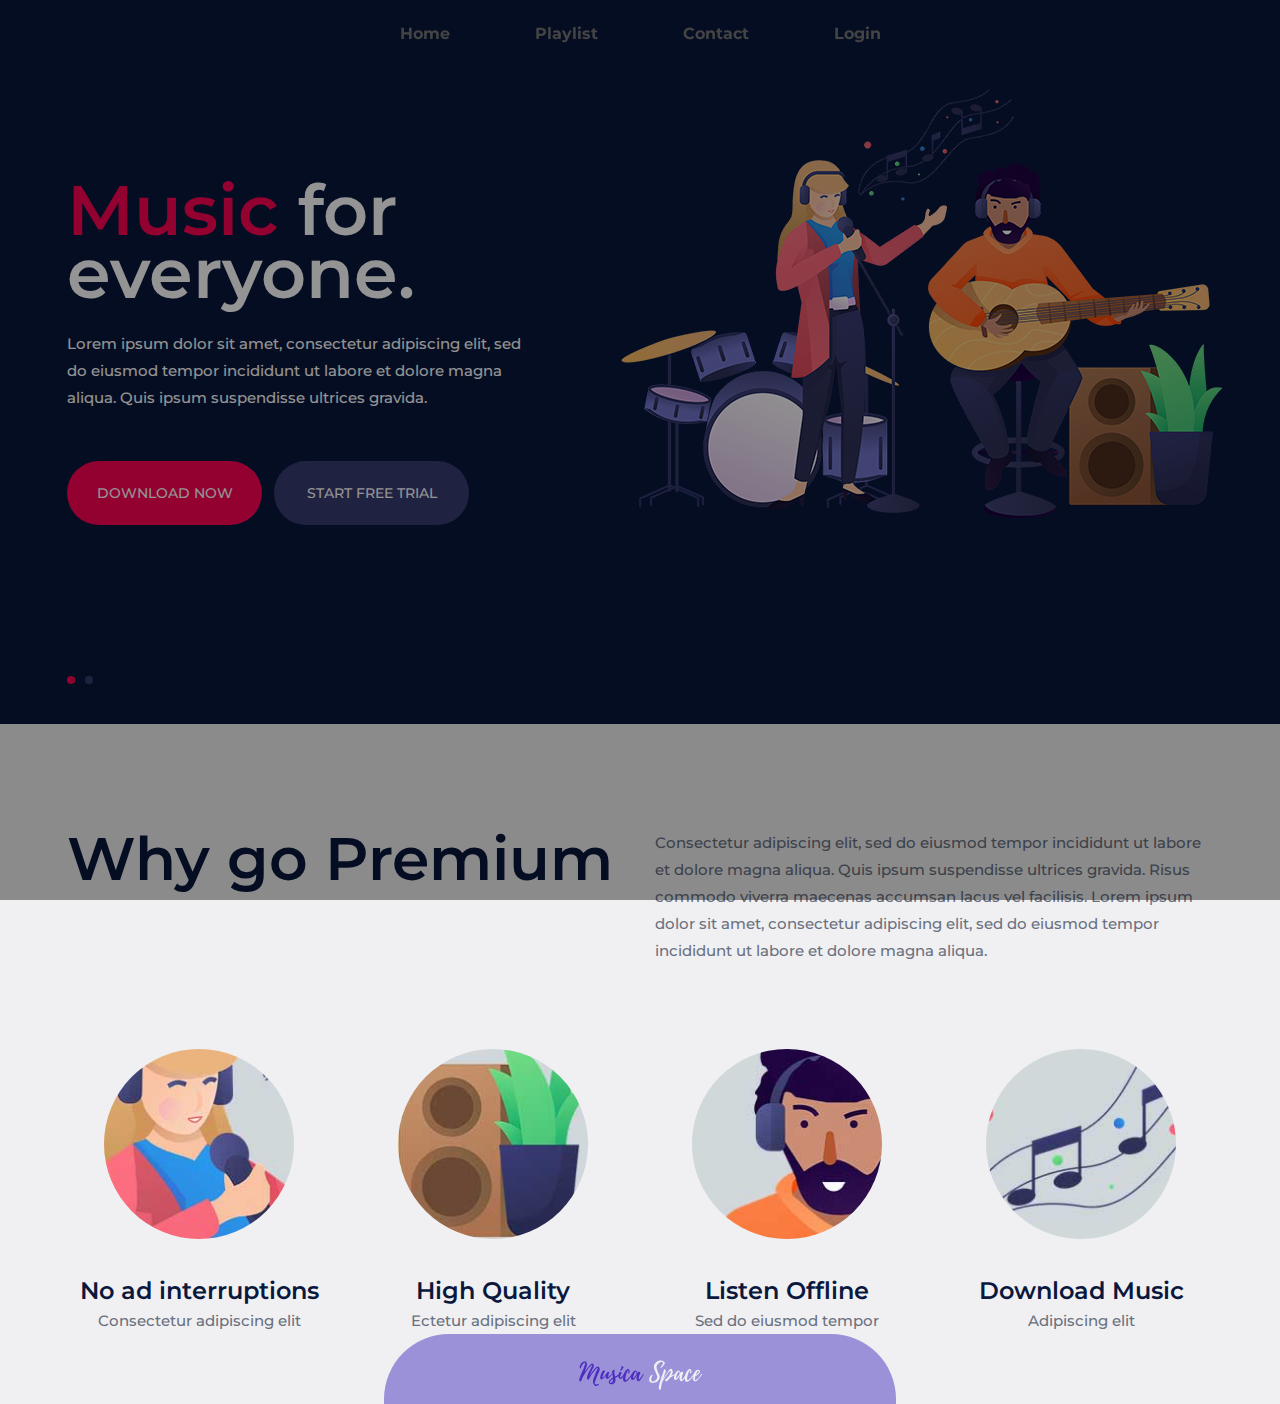
==== musica_space/index.html @ d7ef8461 "Update_Stock" ====
<!DOCTYPE html>
<html lang="zxx">
<head>
	<title>Musica Space</title>
	<meta charset="UTF-8">
	<meta name="description" content="SolMusic HTML Template">
	<meta name="keywords" content="music, html">
	<meta name="viewport" content="width=device-width, initial-scale=1.0">
	
	<!-- Favicon -->
	<link href="./img/logo/MS_64.png" rel="shortcut icon"/>

	<!-- Google font -->
	<link href="https://fonts.googleapis.com/css?family=Montserrat:300,300i,400,400i,500,500i,600,600i,700,700i&display=swap" rel="stylesheet">
 
	<!-- Stylesheets -->
	<link rel="stylesheet" href="css/bootstrap.min.css"/>
	<link rel="stylesheet" href="css/font-awesome.min.css"/>
	<link rel="stylesheet" href="css/owl.carousel.min.css"/>
	<link rel="stylesheet" href="css/slicknav.min.css"/>
	<link rel="stylesheet" href="css/header.css"/>
	<link rel="stylesheet" href="css/footer.css"/>

	<!-- Main Stylesheets -->
	<link rel="stylesheet" href="css/style.css"/>


	<!--[if lt IE 9]>
		<script src="https://oss.maxcdn.com/html5shiv/3.7.2/html5shiv.min.js"></script>
		<script src="https://oss.maxcdn.com/respond/1.4.2/respond.min.js"></script>
	<![endif]-->

</head>
<body>
	<!-- Page Preloder -->
	<div id="preloder">
		<div class="loader"></div>
	</div>

	<!-- Header section -->
	<div class="wrapper fixed-top">
		<header>
		   <nav>
			  <div class="menu-icon">
				 <i class="fa fa-bars fa-2x"></i>
			  </div>
			  <div class="menu">
				 <ul>
					<li class="first-li"><a href="./index.html">Home</a></li>
					<li><a href="./playlist.html">Playlist</a></li>
					<li><a href="./contact.html">Contact</a></li>
					<li class="last-li"><a href="./login.html">Login</a></li>
				 </ul>
			  </div>
		   </nav>
		</header>
	 </div>
	<!-- Header section end -->

	<!-- Hero section -->
	<section class="hero-section">
		<div class="hero-slider owl-carousel">
			<div class="hs-item">
				<div class="container">
					<div class="row">
						<div class="col-lg-6">
							<div class="hs-text">
								<h2><span>Music</span> for everyone.</h2>
								<p>Lorem ipsum dolor sit amet, consectetur adipiscing elit, sed do eiusmod tempor incididunt ut labore et dolore magna aliqua. Quis ipsum suspendisse ultrices gravida. </p>
								<a href="#" class="site-btn">Download Now</a>
								<a href="#" class="site-btn sb-c2">Start free trial</a>
							</div>
						</div>
						<div class="col-lg-6">
							<div class="hr-img">
								<img src="img/hero-bg.png" alt="">
							</div>
						</div>
					</div>
				</div>
			</div>
			<div class="hs-item">
				<div class="container">
					<div class="row">
						<div class="col-lg-6">
							<div class="hs-text">
								<h2><span>Listen </span> to new music.</h2>
								<p>Lorem ipsum dolor sit amet, consectetur adipiscing elit, sed do eiusmod tempor incididunt ut labore et dolore magna aliqua. Quis ipsum suspendisse ultrices gravida. </p>
								<a href="#" class="site-btn">Download Now</a>
								<a href="#" class="site-btn sb-c2">Start free trial</a>
							</div>
						</div>
						<div class="col-lg-6">
							<div class="hr-img">
								<img src="img/hero-bg.png" alt="">
							</div>
						</div>
					</div>
				</div>
			</div>
		</div>
	</section>
	<!-- Hero section end -->

	

	<!-- Premium section end -->
	<section class="premium-section spad">
		<div class="container">
			<div class="row">
				<div class="col-lg-6">
					<div class="section-title">
						<h2>Why go Premium</h2>
					</div>
				</div>
				<div class="col-lg-6">
					<p>Consectetur adipiscing elit, sed do eiusmod tempor incididunt ut labore et dolore magna aliqua. Quis ipsum suspendisse ultrices gravida. Risus commodo viverra maecenas accumsan lacus vel facilisis. Lorem ipsum dolor sit amet, consectetur adipiscing elit, sed do eiusmod tempor incididunt ut labore et dolore magna aliqua.</p>
				</div>
			</div>
			<div class="row">
				<div class="col-lg-3 col-sm-6">
					<div class="premium-item">
						<img src="img/premium/1.jpg" alt="">
						<h4>No ad interruptions </h4>
						<p>Consectetur adipiscing elit</p>
					</div>
				</div>
				<div class="col-lg-3 col-sm-6">
					<div class="premium-item">
						<img src="img/premium/2.jpg" alt="">
						<h4>High Quality</h4>
						<p>Ectetur adipiscing elit</p>
					</div>
				</div>
				<div class="col-lg-3 col-sm-6">
					<div class="premium-item">
						<img src="img/premium/3.jpg" alt="">
						<h4>Listen Offline</h4>
						<p>Sed do eiusmod tempor </p>
					</div>
				</div>
				<div class="col-lg-3 col-sm-6">
					<div class="premium-item">
						<img src="img/premium/4.jpg" alt="">
						<h4>Download Music</h4>
						<p>Adipiscing elit</p>
					</div>
				</div>
			</div>
		</div>
	</section>
	<!-- Premium section end -->

	<!-- Footer section -->
	<footer class="footer-section sticky-bottom">
		<div  class="container content-center scale-1-2">
					<img src="./img/logo/MS.png" alt="" id="">
		</div>
	</footer>
	<!-- Footer section end -->
	
	<!--====== Javascripts & Jquery ======-->
	<script src="js/jquery-3.2.1.min.js"></script>
	<script src="js/bootstrap.min.js"></script>
	<script src="js/jquery.slicknav.min.js"></script>
	<script src="js/owl.carousel.min.js"></script>
	<script src="js/mixitup.min.js"></script>
	<script src="js/main.js"></script>
	<script src="js/header.js"></script>

	</body>
</html>
---- musica_space/css/header.css ----
html, body {
    margin: 0;
    padding: 0;
    width: 100%;
}

body {
    font-family: "Helvetica Neue",sans-serif;
    font-weight: lighter;
    background-color: #F0F0F2;
}

header {
    background-size: cover;
}

.content {
    width: 94%;
    margin: 4em auto;
    font-size: 20px;
    line-height: 30px;
    text-align: justify;
}

.logo {
    line-height: 60px;
    position: fixed;
    float: left;
    margin: 16px 46px;
    color: #fff;
    font-weight: bold;
    font-size: 20px;
    letter-spacing: 2px;
}

.menu{
    text-align: center;
}

.wrapper{
    border-radius: 0px 0px 20px 20px;
}

nav {
    width: 100%;
    line-height: 60px;
}

nav ul {
    line-height: 35px;
    list-style: none;
    overflow: hidden;
    color: #fff;
    font-weight: bold;
    padding: 0;
    text-align: center;
    margin: 0 auto 0 auto;
    transition: 1s;
    border-radius: 0px 0px 80px 80px;
    max-width: fit-content;
}

nav.black ul {
    background: #9B91D9;
}

nav.black ul li a {
    text-decoration: none;
    color: #F0F0F2;
    font-size: 16px;
    transition: 0.5s;
}

nav ul li {
    display: inline-block;
    padding: 16px 40px;
    transition: 0.5s;
}

nav ul li:hover {
    transform: scale(1.25);
    transition: 0.5s;
}

nav ul li a:hover {
    transform: scale(1.25);
    transition: 0.5s;
    color: #4C2CBF;
}

nav ul li a {
    text-decoration: none;
    color: #757575;
    font-size: 16px;
    transition: 0.5s;
}

.menu-icon {
    line-height: 60px;
    width: 100%;
    background: #000;
    text-align: right;
    box-sizing: border-box;
    padding: 15px 24px;
    cursor: pointer;
    color: #fff;
    display: none;
}

@media(max-width: 786px) {

    nav ul li a {
        text-decoration: none;
        color: #F0F0F2;
        font-size: 18px !important;
    }

    .logo {
          position: fixed;
          top: 0;
          margin-top: 16px;
    }

    nav ul {
          max-height: 0px;
          max-width: 100%;
          background: #9B91D9;
    }

    nav.black ul {
          background: #9B91D9;
    }

    .showing {
          max-height: 34em;
          max-width: 100%;
    }

    nav ul li {
          box-sizing: border-box;
          width: 100%;
          padding: 24px;
          text-align: center;
    }

    .menu-icon {
          display: block;
          background-color: #9B91D9;
    }

}
---- musica_space/css/footer.css ----
.footer-section {
	background: #9B91D9;
	padding: 20px 0 10px;
	bottom: 0px;
	border-radius: 65px 65px 0px 0px;
	max-width: 40%;
	margin: auto;
}

.footer-widget {
	padding-top: 2px;
}

.footer-widget h2 {
	font-size: 16px;
	color: #fff;
	text-transform: uppercase;
	margin-bottom: 30px;
}

.footer-widget ul {
	list-style: none;
}

.footer-widget ul li a {
	display: inline-block;
	color: #6a7080;
	font-size: 14px;
	margin-bottom: 10px;
}

.content-center{
	text-align: center;
}

.scale-1-2{
	transition: 0.5s;
}

.scale-1-2:hover{
	transform: scale(1.1);
	transition: 0.5s;
}
---- musica_space/css/style.css ----
/*=================================
-----------------------------------
  SolMusic HTML Template
  Version: 1.0
 ---------------------------------
 =================================*/



/*----------------------------------------*/
/* Template default CSS
/*----------------------------------------*/

html,
body {
	height: 100%;
	font-family: "Montserrat", sans-serif;
	-webkit-font-smoothing: antialiased;
	font-smoothing: antialiased;
}

h1,
h2,
h3,
h4,
h5,
h6 {
	margin: 0;
	color: #0a183d;
	font-weight: 600;
	line-height: 1;
}

h1 {
	font-size: 70px;
}

h2 {
	font-size: 36px;
}

h3 {
	font-size: 30px;
}

h4 {
	font-size: 24px;
}

h5 {
	font-size: 18px;
}

h6 {
	font-size: 16px;
}

p {
	font-size: 15px;
	color: #6a7080;
	line-height: 1.8;
	font-weight: 500;
}

img {
	max-width: 100%;
}

input:focus,
select:focus,
button:focus,
textarea:focus {
	outline: none;
}

a:hover,
a:focus {
	text-decoration: none;
	outline: none;
}

ul,
ol {
	padding: 0;
	margin: 0;
}

/*---------------------
Helper CSS
 -----------------------*/

.section-title {
	margin-bottom: 60px;
}

.section-title h2 {
	font-size: 60px;
}

.set-bg {
	background-repeat: no-repeat;
	background-size: cover;
	background-position: top center;
	background-color: #94C6F2;
}

.spad {
	padding-top: 105px;
}

.text-white h1,
.text-white h2,
.text-white h3,
.text-white h4,
.text-white h5,
.text-white h6,
.text-white p,
.text-white span,
.text-white li,
.text-white a {
	color: #fff;
}

/*---------------------
Commom elements
 -----------------------*/

/* buttons */

.site-btn {
	display: inline-block;
	border: none;
	font-size: 14px;
	font-weight: 500;
	min-width: 195px;
	padding: 23px 20px;
	border-radius: 50px;
	text-transform: uppercase;
	background: #fc0254;
	color: #fff;
	line-height: normal;
	cursor: pointer;
	text-align: center;
}

.site-btn:hover {
	color: #fff;
}

.site-btn.sb-c2 {
	background: #383b70;
}

/* Preloder */

#preloder {
	position: fixed;
	width: 100%;
	height: 100%;
	top: 0;
	left: 0;
	z-index: 999999;
	background: #000;
}

.loader {
	width: 40px;
	height: 40px;
	position: absolute;
	top: 50%;
	left: 50%;
	margin-top: -13px;
	margin-left: -13px;
	border-radius: 60px;
	animation: loader 0.8s linear infinite;
	-webkit-animation: loader 0.8s linear infinite;
}

@keyframes loader {
	0% {
		-webkit-transform: rotate(0deg);
		transform: rotate(0deg);
		border: 4px solid #f44336;
		border-left-color: transparent;
	}
	50% {
		-webkit-transform: rotate(180deg);
		transform: rotate(180deg);
		border: 4px solid #673ab7;
		border-left-color: transparent;
	}
	100% {
		-webkit-transform: rotate(360deg);
		transform: rotate(360deg);
		border: 4px solid #f44336;
		border-left-color: transparent;
	}
}

@-webkit-keyframes loader {
	0% {
		-webkit-transform: rotate(0deg);
		border: 4px solid #f44336;
		border-left-color: transparent;
	}
	50% {
		-webkit-transform: rotate(180deg);
		border: 4px solid #673ab7;
		border-left-color: transparent;
	}
	100% {
		-webkit-transform: rotate(360deg);
		border: 4px solid #f44336;
		border-left-color: transparent;
	}
}

/*------------------
Header section
 ---------------------*/

.header-section {
	padding-left: 55px;
	padding-right: 72px;
	background: #08192d;
}

.site-logo {
	display: inline-block;
	padding: 0;
	padding: 44px 15px;
}

.header-right {
	float: right;
	padding: 44px 0;
	margin-left: 130px;
}

.header-right .hr-btn {
	display: inline-block;
	color: #979aa5;
}

.header-right .user-panel {
	display: inline-block;
}

.header-right .user-panel a {
	font-size: 16px;
	color: #ffffff;
	margin: 0 10px;
}

.header-right .user-panel .register {
	color: #fc0254;
	margin-right: 0;
}

.header-right span {
	color: #fff;
	display: inline-block;
	padding-left: 9px;
}

.main-menu {
	list-style: none;
	float: right;
}

.main-menu li {
	display: inline-block;
	position: relative;
}

.main-menu li a {
	display: block;
	font-size: 16px;
	color: #ffffff;
	padding: 44px 10px;
	margin-left: 60px;
}

.main-menu li a:hover {
	color: #fc0254;
}

.main-menu li:first-child a {
	margin-left: 0;
}

.main-menu li:hover .sub-menu {
	visibility: visible;
	opacity: 1;
	margin-top: 0;
}

.main-menu .sub-menu {
	position: absolute;
	list-style: none;
	width: 220px;
	left: 60px;
	top: 100%;
	padding: 20px 0;
	visibility: hidden;
	opacity: 0;
	margin-top: 50px;
	background: #fff;
	z-index: 99;
	-webkit-transition: all 0.4s;
	transition: all 0.4s;
	-webkit-box-shadow: 2px 7px 20px rgba(0, 0, 0, 0.05);
	box-shadow: 2px 7px 20px rgba(0, 0, 0, 0.05);
}

.main-menu .sub-menu li {
	display: block;
}

.main-menu .sub-menu li a {
	display: block;
	color: #000;
	margin-left: 0;
	padding: 5px 20px;
}

.main-menu .sub-menu li a:hover {
	color: #fc0254;
}

.slicknav_menu {
	display: none;
}

/*------------------
Hero section
 ---------------------*/

.hero-section {
	overflow: hidden;
}

.hs-item {
	height: 724px;
	padding-bottom: 90px;
	display: -webkit-box;
	display: -ms-flexbox;
	display: flex;
	-webkit-box-align: center;
	-ms-flex-align: center;
	align-items: center;
	background: #0a183d;
}

.hs-item h2 {
	color: #fff;
	font-size: 70px;
	margin-bottom: 25px;
	line-height: 0.9;
	position: relative;
	top: 50px;
	opacity: 0;
}

.hs-item h2 span {
	color: #fc0254;
}

.hs-item p {
	color: #ffffff;
	opacity: 0.6;
	margin-bottom: 50px;
	position: relative;
	top: 50px;
	opacity: 0;
}

.hs-item .site-btn {
	position: relative;
	top: 50px;
	margin-bottom: 20px;
	opacity: 0;
}

.hs-item .sb-c2 {
	margin-left: 8px;
}

.hs-item .hs-text {
	padding-top: 90px;
	max-width: 475px;
}

.hr-img img {
	min-width: 602px;
	position: relative;
	left: -34px;
	top: 50px;
	opacity: 0;
}

.owl-item.active .hs-item img,
.owl-item.active .hs-item h2,
.owl-item.active .hs-item p,
.owl-item.active .hs-item .site-btn,
.owl-item.active .hs-item .site-btn.sb-c2 {
	top: 0;
	opacity: 1;
}

.owl-item.active .hs-item img {
	-webkit-transition: all 0.5s ease 0.2s;
	transition: all 0.5s ease 0.2s;
}

.owl-item.active .hs-item h2 {
	-webkit-transition: all 0.5s ease 0.4s;
	transition: all 0.5s ease 0.4s;
}

.owl-item.active .hs-item p {
	-webkit-transition: all 0.5s ease 0.6s;
	transition: all 0.5s ease 0.6s;
}

.owl-item.active .hs-item .site-btn {
	-webkit-transition: all 0.5s ease 0.8s;
	transition: all 0.5s ease 0.8s;
}

.owl-item.active .hs-item .site-btn.sb-c2 {
	-webkit-transition: all 0.5s ease 1s;
	transition: all 0.5s ease 1s;
}

.hero-slider .owl-dots {
	position: absolute;
	bottom: 33px;
	left: calc(50% - 588px);
	max-width: 1176px;
	width: 100%;
	padding-left: 15px;
}

.hero-slider .owl-dots .owl-dot {
	width: 8px;
	height: 8px;
	border-radius: 50%;
	background: #383b70;
	margin-right: 10px;
}

.hero-slider .owl-dots .owl-dot.active {
	background: #fc0254;
}

/* ----------------
Intro section
 -------------------*/

.intro-section p {
	margin-bottom: 35px;
	padding-top: 10px;
}

/* ----------------
How section
 -------------------*/

.how-section {
	background-color: #0a183d;
}

.how-item .hi-icon {
	position: relative;
	width: 57px;
	height: 57px;
	border-radius: 50%;
	background: #fc0254;
	margin-bottom: 25px;
}

.how-item .hi-icon img {
	position: absolute;
	right: -8px;
	bottom: 0;
}

.how-item h4 {
	margin-bottom: 25px;
}

.how-item p {
	font-weight: 400;
	opacity: 0.6;
}

/* ----------------
Concept section
 -------------------*/

.concept-section p {
	padding-top: 5px;
}

.concept-item {
	text-align: center;
	padding-top: 35px;
}

.concept-item img {
	border-radius: 40px;
	margin-bottom: 15px;
}

/* --------------------
Subscription section
 -----------------------*/

.subscription-section {
	background: #0a183d;
}

.sub-text {
	padding-right: 15px;
}

.sub-text h2 {
	color: #fff;
	font-size: 60px;
	margin-bottom: 20px;
	font-weight: 500;
}

.sub-text h3 {
	color: #fc0254;
	margin-bottom: 30px;
	font-weight: 500;
}

.sub-text p {
	color: #fff;
	font-weight: 400;
	opacity: 0.6;
	margin-bottom: 40px;
}

.sub-list {
	list-style: none;
	background: #1c294a;
	padding: 70px 15px 50px 155px;
	border-radius: 42px;
}

.sub-list li {
	color: #ffffff;
	font-size: 18px;
	margin-bottom: 25px;
}

.sub-list li img {
	padding-right: 28px;
}

/* ----------------
Premium section 
 -------------------*/

.premium-section p {
	margin-bottom: 50px;
}

.premium-item {
	text-align: center;
	padding-top: 35px;
}

.premium-item img {
	width: 190px;
	height: 190px;
	border-radius: 50%;
	margin-bottom: 40px;
}

.premium-item h4 {
	margin-bottom: 4px;
}

.premium-item p {
	margin-bottom: 0;
}

/* ----------------
Responsive
 -------------------*/

.copyright {
	font-size: 11px;
	text-transform: uppercase;
	font-weight: 500;
	color: #505565;
	padding: 10px 0 25px;
}

.social-links a {
	display: inline-block;
	color: #6a7080;
	font-size: 18px;
	margin-right: 35px;
}

/* ----------------
Other pages
 -------------------*/

/* ----------------
Playlist page
 -------------------*/

.playlist-section {
	padding: 105px 42px;
}

.playlist-section .section-title {
	float: left;
}

.playlist-filter {
	text-align: right;
	padding-top: 20px;
	margin-bottom: 100px;
}

.playlist-filter li {
	display: inline-block;
	font-size: 15px;
	font-weight: 500;
	color: #6a7080;
	padding: 10px 6px 16px;
	margin-right: 55px;
	margin-bottom: 10px;
	border-bottom: 2px solid transparent;
	cursor: pointer;
	transition: 0.5s;
}

.playlist-filter li.mixitup-control-active {
	border-bottom: 2px solid #4C2CBF;
}

.playlist-filter li:hover {
	transform: scale(1.1);
	transition: 0.5s;
}

.playlist-item {
	text-align: center;
	padding: 0 11px;
	margin-bottom: 30px;
	transition: 0.5s;
}

.playlist-item img {
	transition: 0.5s;
	max-height: 200px;
	border-radius: 40px;
	margin-bottom: 30px;
}

.playlist-item img:hover {
	transition: 0.5s;
	transform: scale(1.2);
	text-align: center;
	padding: 0 11px;
	margin-bottom: 30px;
}

.playlist-item h5 {
	transition: 0.5s;
}

.playlist-item h5:hover {
	transition: 0.5s;
	transform: scale(1.2);
	color: #4C2CBF;
}

.search-form {
	position: relative;
	width: 100%;
	margin-bottom: 25px;
}

.search-form input {
	width: 100%;
	height: 60px;
	padding-left: 41px;
	padding-right: 175px;
	border: none;
	border-radius: 80px;
	font-size: 15px;
	background: #d0d7db;
}

.search-form button {
	position: absolute;
	height: 60px;
	min-width: 167px;
	right: 0;
	top: 0;
	border: none;
	border-radius: 80px;
	color: #fff;
	font-size: 15px;
	background: #fc0254;
}

/* ----------------
Blog page
 -------------------*/

.blog-item {
	margin-bottom: 90px;
}

.blog-item img {
	margin-bottom: 36px;
}

.blog-item .blog-date {
	font-size: 12px;
	font-weight: 600;
	color: #fc0254;
	margin-bottom: 24px;
}

.blog-item h3 {
	margin-bottom: 5px;
}

.blog-item .blog-meta {
	font-size: 12px;
	color: #e9e9e9;
	font-weight: 500;
	margin-bottom: 20px;
}

.blog-item .blog-meta a {
	color: #c3c4c9;
}

.blog-item p {
	font-size: 14px;
	margin-bottom: 0;
	line-height: 1.8;
}

.site-pagination a {
	color: #6a7080;
	font-size: 14px;
	display: inline-block;
	margin-right: 5px;
	font-weight: 500;
}

.site-pagination a:hover,
.site-pagination a.active {
	color: #3c455f;
}

/* ----------------
Contact page
 -------------------*/

.map {
	height: 100%;
	background: #ddd;
}

.map iframe {
	position: absolute;
	width: 100%;
	height: 100%;
	left: 0;
	top: 0;
}

.contact-warp {
	padding: 100px 53px 104px 78px;
}

.contact-warp p {
	padding-top: 40px;
	margin-bottom: 50px;
}

.contact-warp ul {
	margin-bottom: 90px;
	list-style: none;
}

.contact-warp ul li {
	font-size: 14px;
	color: #0a183d;
	font-size: 14px;
	margin-bottom: 15px;
	font-weight: 500;
}

.contact-from input,
.contact-from textarea {
	width: 100%;
	height: 57px;
	padding: 0 38px;
	border: none;
	border-radius: 20px;
	font-size: 14px;
	font-weight: 500;
	margin-bottom: 14px;
	color: #6a7080;
	background: #f5f6fa;
}

.contact-from textarea {
	resize: none;
	padding: 24px 38px 10px;
	height: 177px;
	margin-bottom: 57px;
}

/* ----------------
Category page
 -------------------*/

.category-section {
	padding: 105px 36px;
}

.category-section .section-title {
	float: left;
}

.category-links {
	text-align: right;
	padding-top: 20px;
	margin-bottom: 80px;
}

.category-links a {
	display: inline-block;
	font-size: 15px;
	font-weight: 500;
	color: #6a7080;
	padding: 10px 6px 16px;
	margin-right: 55px;
	margin-bottom: 10px;
	border-bottom: 2px solid transparent;
	cursor: pointer;
}

.category-links a.active {
	border-bottom: 2px solid #fc0254;
}

.category-item {
	position: relative;
	margin: 0 17px;
}

.category-item img {
	min-width: 100%;
	border-radius: 40px;
}

.category-item .ci-text {
	position: absolute;
	bottom: 35px;
	left: 50px;
}

.category-item .ci-text h4 {
	color: #fff;
	margin-bottom: 3px;
}

.category-item .ci-text p {
	color: #fff;
	margin-bottom: 0;
	font-size: 12px;
}

.category-item .ci-link {
	position: absolute;
	display: -webkit-box;
	display: -ms-flexbox;
	display: flex;
	-webkit-box-align: center;
	-ms-flex-align: center;
	align-items: center;
	-webkit-box-pack: center;
	-ms-flex-pack: center;
	justify-content: center;
	width: 71px;
	height: 71px;
	right: 29px;
	bottom: 21px;
	color: #fc0254;
	font-size: 16px;
	text-align: center;
	border-radius: 50%;
	background: #fff;
}

.songs-section {
	padding-bottom: 80px;
	padding-top: 100px;
}

.song-item {
	margin-bottom: 33px;
}

.song-info-box img {
	float: left;
	width: 85px;
	height: 85px;
	border-radius: 19px;
	margin-right: 18px;
	transition: 0.5s;
}

.song-info-box img:hover{
	transform: scale(1.1);
	transition: 0.5s;
}

.song-info-box .song-info {
	overflow: hidden;
	padding-top: 20px;
	transition: 0.5s;
}

.song-info-box .song-info:hover{
	transform: scale(1.05);
	transition: 0.5s;
}

.song-info-box .song-info h4 {
	font-size: 20px;
	margin-bottom: 4px;
}

.song-info-box .song-info p {
	font-size: 14px;
	margin-bottom: 0;
}

.songs-links {
	text-align: right;
	padding-top: 26px;
}

.songs-links a {
	display: inline-block;
	margin-left: 15px;
	padding-top: 5px;
}

.songs-links a img{
	transition: 0.5s;
}

.songs-links a img:hover{
	transform: scale(1.2);
	transition: 0.5s;
}

.single_player_container {
	margin-top: 30px;
	padding-left: 10px;
}

.single_player_container .jp-interface {
	display: -webkit-box;
	display: -ms-flexbox;
	display: flex;
}

.player_bars {
	width: calc(100% - 145px);
	position: relative;
	padding-top: 8px;
}

.player_controls_box {
	width: 145px;
}

.player_controls>button:not(:last-of-type) {
	margin-right: 4px;
}

.player_button {
	position: relative;
	width: 28px;
	height: 28px;
	background: #d0d7db;
	border: none;
	border-radius: 50%;
	outline: none !important;
	cursor: pointer;
	-webkit-box-flex: 0;
	-ms-flex: 0 0 auto;
	flex: 0 0 auto;
}

.player_button::after {
	display: block;
	position: absolute;
}

.jp-play {
	background: #4C2CBF;
}

.jp-play:after {
	left: 9px;
	top: 3px;
	width: 11px;
	height: 13px;
	content: url(../img/icons/play.png);
}

.jp-state-playing .jp-play::after,
.playing .jp-play::after {
	top: 4px !important;
	left: 7px !important;
	content: url(../img/icons/pause.png);
}

.jp-prev:after {
	top: 1px !important;
	left: 6px !important;
	content: url(../img/icons/back.png);
}

.jp-next:after {
	top: 1px !important;
	right: 7px !important;
	content: url(../img/icons/next.png);
}

.jp-stop::after {
	top: 10px;
	left: 10px;
	width: 8px;
	height: 8px;
	background: #475069;
	content: "";
}

.jp-progress {
	width: 100%;
	cursor: pointer;
}

.jp-seek-bar {
	height: 100%;
	padding-top: 5px;
	padding-bottom: 5px;
	background: transparent;
	margin-bottom: -5px;
}

.jp-seek-bar>div {
	height: 2px;
	background: #d0d7db;
}

.jp-play-bar {
	position: relative;
	height: 100%;
	background: #272727;
	overflow: visible !important;
}

.jp-current-time {
	position: absolute;
	font-size: 14px;
	color: #0a183d;
	right: -40px;
	top: 100%;
	padding-top: 15px;
	background: #F0F0F2;
	z-index: 1;
	-webkit-transition: all 0.3s;
	transition: all 0.3s;
}

.middle .jp-current-time {
	right: -5px;
	padding: 15px 5px 0;
}

.jp-duration {
	position: absolute;
	font-size: 14px;
	color: #b8b8b8;
	right: 0;
	bottom: -16px;
}

/* ----------------
Artest Page
 -------------------*/

.player-section {
	padding: 70px 53px;
}

.player-box {
	padding: 77px 121px 100px 81px;
	border-radius: 24px;
	background: #fff;
}

.player-box {
	display: -webkit-box;
	display: -ms-flexbox;
	display: flex;
}

.wave-player-warp {
	padding-top: 40px;
	position: relative;
	width: calc(100% - 382px);
}

.tarck-thumb-warp {
	width: 382px;
}

.tarck-thumb {
	max-width: 333px;
	position: relative;
}

.tarck-thumb img {
	border-radius: 22px;
}

.tarck-thumb .wp-play {
	position: absolute;
	width: 70px;
	height: 70px;
	left: calc(50% - 35px);
	top: calc(50% - 35px);
	border: none;
	border-radius: 50%;
	color: #4C2CBF;
	background: #fff;
}

.tarck-thumb .wp-play:after {
	position: absolute;
	content: "";
	left: calc(50% - 6px);
	top: calc(50% - 8px);
	font: normal normal normal 18px/1 FontAwesome;
}

.playing .tarck-thumb .wp-play:after {
	position: absolute;
	content: "";
	left: calc(50% - 8px);
	font: normal normal normal 18px/1 FontAwesome;
}

.wave-player-info h2 {
	font-size: 48px;
	font-weight: 600;
}

.wave-player-info p {
	font-size: 14px;
}

.wavePlayer_controls {
	padding-top: 20px;
}

#wavePlayer {
	position: relative;
}

#currentTime {
	position: absolute;
	right: 0;
	bottom: 0;
	font-size: 14px;
	color: #0a183d;
	font-weight: 500;
	background: #fff;
	padding-right: 2px;
}

#clipTime {
	position: absolute;
	right: 10px;
	top: 59px;
	font-size: 14px;
	color: #b8b8b8;
	font-weight: 500;
}

.songs-details-section {
	padding: 100px 38px 50px;
	background: #f9fcfd;
}

.song-details-box {
	margin-bottom: 30px;
	overflow: hidden;
}

.song-details-box h3 {
	margin-bottom: 50px;
}

.song-details-box ul {
	list-style: none;
	max-width: 310px;
}

.song-details-box ul li {
	margin-bottom: 15px;
	font-size: 14px;
	line-height: 2;
}

.song-details-box ul strong {
	float: left;
	margin-right: 6px;
	font-weight: 600;
	color: #0a183d;
}

.song-details-box ul span {
	display: block;
	overflow: hidden;
	color: #6a7080;
}

.song-details-box .single_player_container {
	margin-top: 0;
	padding-left: 0;
}

.artist-details img {
	float: left;
	width: 163px;
	height: 163px;
	margin-right: 30px;
	border-radius: 50%;
}

.artist-details h5 {
	margin-bottom: 5px;
	padding-top: 10px;
}

.artist-details span {
	display: block;
	font-size: 12px;
	color: #c3c4c9;
	margin-bottom: 15px;
}

.artist-details .ad-text {
	overflow: hidden;
}

.song-details-box .song-info-box img {
	width: 60px;
	height: 60px;
	border-radius: 20px;
	margin-right: 13px;
}

.song-details-box .song-info-box .song-info {
	padding-top: 10px;
}

.song-details-box .song-info-box .song-info h4 {
	font-size: 14px;
}

.song-details-box .song-info-box .song-info p {
	font-size: 10px;
}

.song-details-box .song-item {
	margin-bottom: 22px;
}

.song-details-box .player_controls_box {
	width: 102px;
}

.song-details-box .player_button {
	-webkit-transform: scale(0.7);
	transform: scale(0.7);
	-webkit-transform-origin: center;
	transform-origin: center;
	margin: 0 -5px;
}

.song-details-box .player_bars {
	width: calc(100% - 102px);
}

.song-details-box .single_player {
	padding: 14px 15px 0 0px;
}

.song-details-box .jp-current-time {
	font-size: 10px;
	right: -29px;
	padding-top: 9px;
}

.song-details-box .middle .jp-current-time {
	right: -5px;
	padding: 9px 5px 0;
}

.song-details-box .jp-duration {
	font-size: 10px;
	bottom: -6px;
}

.similar-songs-section {
	padding: 100px 33px;
}

.similar-songs-section h3 {
	margin-bottom: 70px;
	padding-left: 6px;
}

.similar-song {
	padding: 0 6px;
	margin-bottom: 35px;
}

.similar-song .ss-thumb {
	border-radius: 41px;
	margin-bottom: 22px;
	min-width: 100%;
}

.similar-song h4 {
	font-size: 20px;
	margin-bottom: 5px;
}

.similar-song p {
	font-size: 14px;
}

.similar-song .player_bars {
	width: 100%;
}

.similar-song .jp-current-time {
	padding-top: 10px;
}

.similar-song .jp-duration {
	bottom: -25px;
}

.ss-controls {
	padding: 15px 0 10px;
}

.ss-controls .songs-links {
	padding-top: 0;
	float: right;
}

/* ----------------
Responsive
 -------------------*/

@media (min-width: 1200px) {
	.container {
		max-width: 1176px;
	}
}

/* Medium screen : 992px. */

@media only screen and (min-width: 1200px) and (max-width: 1360px) {
	.header-right {
		margin-left: 50px;
	}
	.main-menu li a {
		margin-left: 25px;
	}
	.main-menu .sub-menu {
		left: 25px;
	}
}

/* Medium screen : 992px. */

@media only screen and (min-width: 992px) and (max-width: 1199px) {
	.header-section {
		padding-left: 15px;
		padding-right: 20px;
	}
	.header-right {
		margin-left: 20px;
	}
	.main-menu li a {
		margin-left: 15px;
	}
	.main-menu .sub-menu {
		left: 15px;
	}
	.hr-img img {
		min-width: 500px;
		position: relative;
	}
	.sub-list {
		padding: 70px 15px 50px 90px;
	}
	.category-section .section-title,
	.playlist-section .section-title {
		float: none;
	}
	.category-links,
	.playlist-filter {
		text-align: left;
	}
	.playlist-item {
		padding: 0;
	}
	.player-box {
		padding: 70px 80px 80px;
	}
	.similar-song {
		margin-bottom: 70px;
	}
	.artist-details img {
		float: none;
		margin-bottom: 30px;
	}
	.contact-warp {
		padding: 100px 15px 60px 40px;
	}
	.category-item {
		margin: 0;
	}
	.category-section {
		padding: 100px 0;
	}
}

/* Tablet :768px. */

@media only screen and (min-width: 768px) and (max-width: 991px) {
	.hr-img {
		display: none;
	}
	.slicknav_menu {
		display: block;
		background: transparent;
		margin-top: -60px;
	}
	.slicknav_nav {
		background: #1c294a;
		margin-bottom: 35px;
	}
	.slicknav_nav ul {
		margin: 0 0 0 0;
	}
	.slicknav_nav .slicknav_row,
	.slicknav_nav a {
		padding: 12px 25px;
		margin: 0;
	}
	.slicknav_nav a:hover {
		border-radius: 0;
		color: #fc0254;
		background: transparent;
	}
	.slicknav_btn {
		position: relative;
		top: -24px;
		background: #1c294a;
	}
	.main-menu {
		display: none;
	}
	.header-right {
		display: none;
	}
	.header-right-warp .header-right {
		display: block;
		float: none;
		padding: 0 0 24px;
		margin-left: 0;
	}
	.header-right-warp .header-right span {
		display: none;
	}
	.header-right-warp .header-right .user-panel {
		display: block;
		padding-left: 26px;
	}
	.header-right-warp .header-right .user-panel a {
		display: inline-block;
		padding: 0;
		margin: 0;
	}
	.header-right-warp .header-right .user-panel a:hover {
		background: transparent;
	}
	.header-right-warp .header-right .user-panel .login {
		padding-right: 10px;
	}
	.sub-text {
		margin-bottom: 50px;
	}
	.footer-widget {
		margin-bottom: 40px;
	}
	.category-section .section-title,
	.playlist-section .section-title {
		float: none;
	}
	.category-links,
	.playlist-filter {
		text-align: left;
	}
	.playlist-item {
		padding: 0;
	}
	.player-box {
		display: block;
		padding: 77px 90px 100px;
	}
	.wave-player-warp {
		width: 100%;
	}
	.wave-player-warp .songs-links {
		text-align: center;
		padding-top: 0;
		margin-bottom: 40px;
	}
	.tarck-thumb-warp {
		width: 100%;
	}
	.tarck-thumb-warp .tarck-thumb {
		margin: 0 auto;
	}
	.wave-player-info,
	.wavePlayer_controls {
		text-align: center;
	}
	.similar-song {
		margin-bottom: 60px;
	}
	.playlist-section,
	.category-section {
		padding: 100px 0;
	}
	.playlist-section .container,
	.category-section .container {
		max-width: 100%;
	}
	.category-item {
		margin: 0;
	}
	.category-item .ci-link {
		top: 26px;
		bottom: auto;
	}
	.category-item .ci-text {
		position: absolute;
		bottom: 10px;
		left: 20px;
	}
	.map {
		height: 450px;
	}
	.song-details-box ul {
		max-width: 100%;
	}
	.search-form {
		margin-top: 40px;
	}
}

/* Large Mobile :480px. */

@media only screen and (max-width: 767px) {
	.hr-img {
		display: none;
	}
	.slicknav_menu {
		display: block;
		background: transparent;
		margin-top: -60px;
	}
	.slicknav_nav {
		background: #1c294a;
		margin-bottom: 35px;
	}
	.slicknav_nav ul {
		margin: 0 0 0 0;
	}
	.slicknav_nav .slicknav_row,
	.slicknav_nav a {
		padding: 12px 25px;
		margin: 0;
	}
	.slicknav_nav a:hover {
		border-radius: 0;
		color: #fc0254;
		background: transparent;
	}
	.slicknav_btn {
		position: relative;
		top: -24px;
		background: #1c294a;
	}
	.main-menu {
		display: none;
	}
	.header-right {
		display: none;
	}
	.header-right-warp .header-right {
		display: block;
		float: none;
		padding: 0 0 24px;
		margin-left: 0;
	}
	.header-right-warp .header-right span {
		display: none;
	}
	.header-right-warp .header-right .user-panel {
		display: block;
		padding-left: 26px;
	}
	.header-right-warp .header-right .user-panel a {
		display: inline-block;
		padding: 0;
		margin: 0;
	}
	.header-right-warp .header-right .user-panel a:hover {
		background: transparent;
	}
	.header-right-warp .header-right .user-panel .login {
		padding-right: 10px;
	}
	.sub-list {
		padding: 60px 15px 50px 30px;
	}
	.sub-text {
		margin-bottom: 50px;
	}
	.footer-widget {
		margin-bottom: 40px;
	}
	.category-section .section-title,
	.playlist-section .section-title {
		float: none;
	}
	.category-links,
	.playlist-filter {
		text-align: left;
	}
	.playlist-filter li,
	.category-links a {
		margin-right: 15px;
	}
	.playlist-item {
		padding: 0;
	}
	.playlist-section {
		padding: 100px 0;
	}
	.artist-details img {
		float: none;
		margin-bottom: 30px;
	}
	.player-box {
		display: block;
	}
	.wave-player-warp {
		width: 100%;
	}
	.wave-player-warp .songs-links {
		text-align: center;
		padding-top: 0;
		margin-bottom: 40px;
	}
	.tarck-thumb-warp {
		width: 100%;
	}
	.tarck-thumb-warp .tarck-thumb {
		margin: 0 auto;
	}
	.wave-player-info,
	.wavePlayer_controls {
		text-align: center;
	}
	.player-box {
		padding: 75px 40px 80px;
	}
	.similar-song {
		margin-bottom: 60px;
	}
	.songs-details-section {
		padding: 100px 0px 50px;
	}
	.similar-songs-section,
	.playlist-section {
		padding: 100px 0;
	}
	.similar-songs-section .container,
	.playlist-section .container {
		max-width: 100%;
	}
	.category-section {
		padding: 105px 0;
	}
	.category-section .container {
		max-width: 100%;
	}
	.header-section {
		padding: 0 15px;
	}
	.category-item {
		margin: 0 0 30px;
	}
	.map {
		height: 450px;
	}
	.contact-warp {
		padding: 100px 40px;
	}
	.songs-links {
		text-align: left;
		padding-top: 40px;
	}
	.song-details-box ul {
		max-width: 100%;
	}
	.search-form {
		margin-top: 40px;
	}
}

/* Small Mobile :320px. */

@media only screen and (max-width: 479px) {
	.section-title h2,
	.hs-item h2,
	.sub-text h2 {
		font-size: 36px;
	}
	.wave-player-info h2 {
		font-size: 24px;
	}
	.header-section {
		padding: 0;
	}
	.player-box {
		padding: 40px;
	}
	.contact-warp {
		padding: 100px 15px;
	}
	.category-item .ci-link {
		top: 26px;
		bottom: auto;
	}
	.category-item .ci-text {
		position: absolute;
		bottom: 10px;
		left: 20px;
	}
	.single_player_container .jp-interface {
		display: block;
	}
	.song-details-box .player_controls_box,
	.player_controls_box {
		width: 100%;
	}
	.song-details-box .player_bars,
	.player_bars {
		width: 100%;
	}
	.song-details-box .jp-duration {
		bottom: -19px;
	}
	.jp-duration {
		bottom: -31px;
	}
	.song-details-box .song-item {
		margin-bottom: 40px;
	}
	.player-section,
	.player-box {
		padding: 15px;
	}
	.social-links a {
		margin-right: 20px;
	}
	.search-form {
		text-align: center;
	}
	.search-form input {
		padding-right: 41px;
	}
	.search-form button {
		position: relative;
		margin-top: 20px;
	}
}
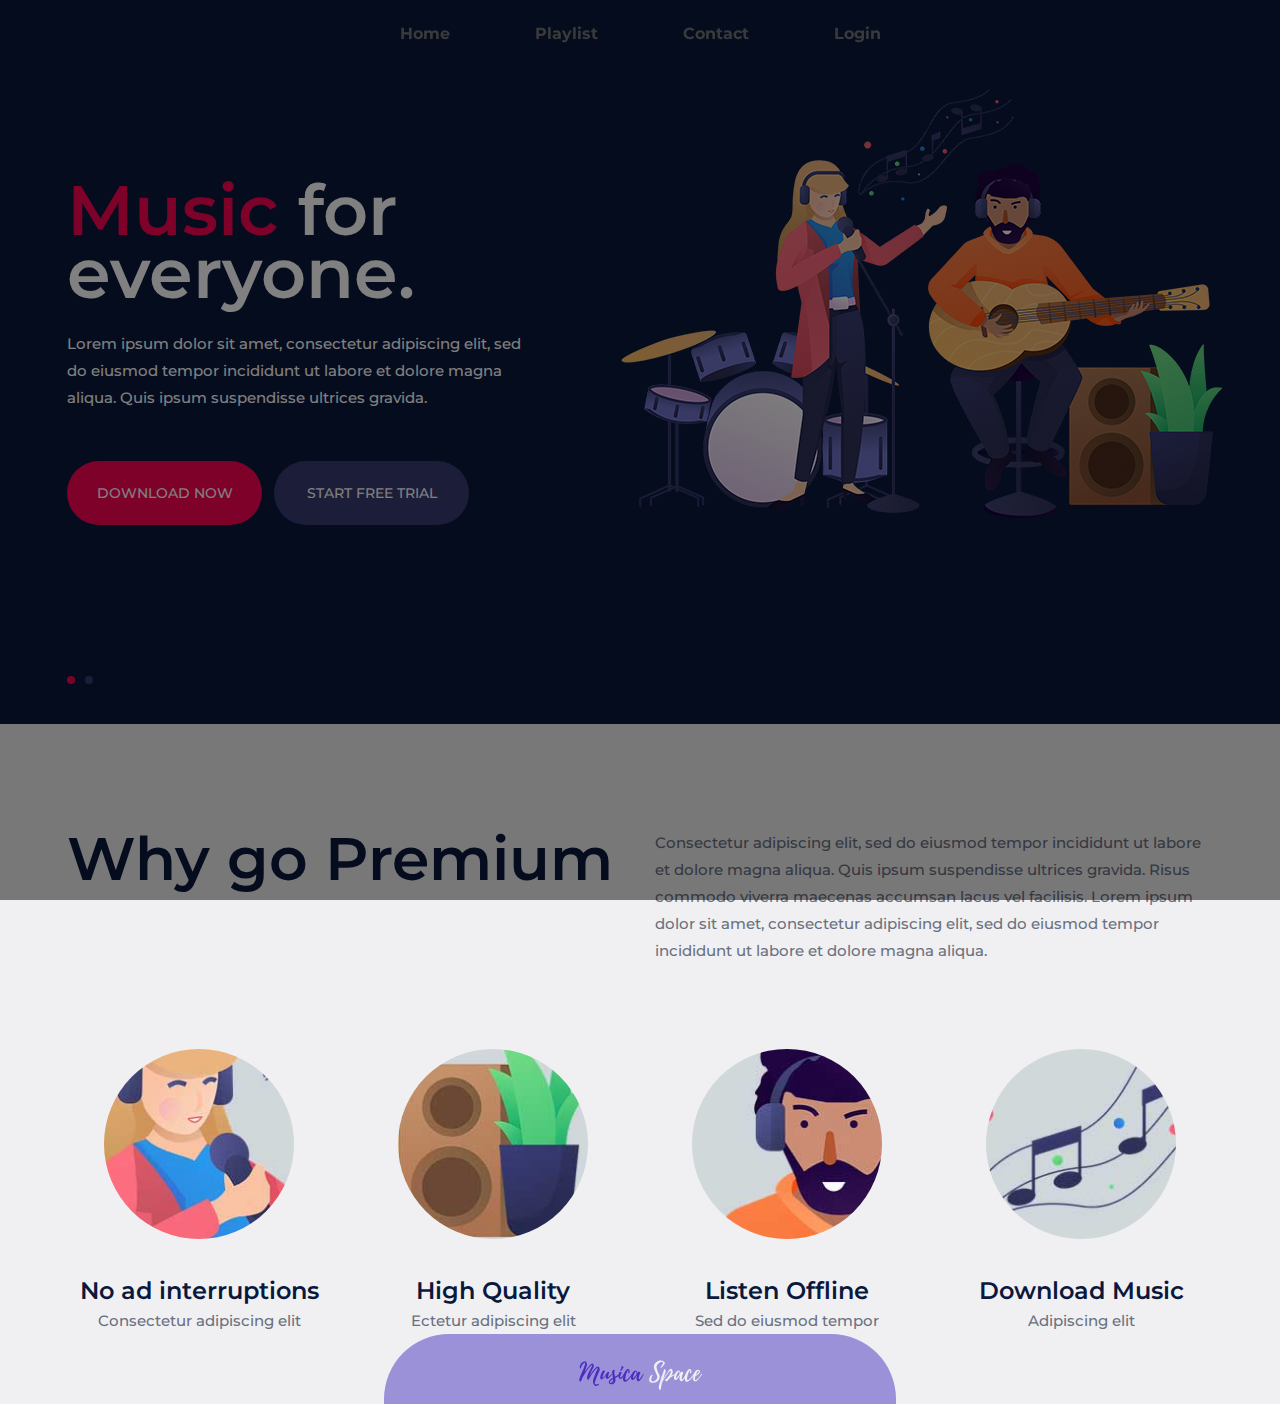
==== commit e003f4d6: "load ds album - bài hát" ====
--- a/musica_space/index.html
+++ b/musica_space/index.html
@@ -1,60 +1,88 @@
 <!DOCTYPE html>
 <html lang="zxx">
+
 <head>
 	<title>Musica Space</title>
 	<meta charset="UTF-8">
 	<meta name="description" content="SolMusic HTML Template">
 	<meta name="keywords" content="music, html">
 	<meta name="viewport" content="width=device-width, initial-scale=1.0">
-	
+
 	<!-- Favicon -->
-	<link href="./img/logo/MS_64.png" rel="shortcut icon"/>
+	<link href="./img/logo/MS_64.png" rel="shortcut icon" />
 
 	<!-- Google font -->
-	<link href="https://fonts.googleapis.com/css?family=Montserrat:300,300i,400,400i,500,500i,600,600i,700,700i&display=swap" rel="stylesheet">
- 
+	<link
+		href="https://fonts.googleapis.com/css?family=Montserrat:300,300i,400,400i,500,500i,600,600i,700,700i&display=swap"
+		rel="stylesheet">
+
 	<!-- Stylesheets -->
-	<link rel="stylesheet" href="css/bootstrap.min.css"/>
-	<link rel="stylesheet" href="css/font-awesome.min.css"/>
-	<link rel="stylesheet" href="css/owl.carousel.min.css"/>
-	<link rel="stylesheet" href="css/slicknav.min.css"/>
-	<link rel="stylesheet" href="css/header.css"/>
-	<link rel="stylesheet" href="css/footer.css"/>
+	<link rel="stylesheet" href="css/bootstrap.min.css" />
+	<link rel="stylesheet" href="css/font-awesome.min.css" />
+	<link rel="stylesheet" href="css/owl.carousel.min.css" />
+	<link rel="stylesheet" href="css/slicknav.min.css" />
+	<link rel="stylesheet" href="css/header.css" />
+	<link rel="stylesheet" href="css/footer.css" />
 
 	<!-- Main Stylesheets -->
-	<link rel="stylesheet" href="css/style.css"/>
+	<link rel="stylesheet" href="css/style.css" />
 
 
 	<!--[if lt IE 9]>
 		<script src="https://oss.maxcdn.com/html5shiv/3.7.2/html5shiv.min.js"></script>
 		<script src="https://oss.maxcdn.com/respond/1.4.2/respond.min.js"></script>
 	<![endif]-->
-
+	<script>
+		function onload() {
+			checkuser();
+		}
+		function getCookie(cname) {
+			let name = cname + "=";
+			let decodedCookie = decodeURIComponent(document.cookie);
+			let ca = decodedCookie.split(';');
+			for (let i = 0; i < ca.length; i++) {
+				let c = ca[i];
+				while (c.charAt(0) == ' ') {
+					c = c.substring(1);
+				}
+				if (c.indexOf(name) == 0) {
+					return c.substring(name.length, c.length);
+				}
+			}
+			return "";
+		}
+		function checkuser() {
+			if (getCookie("mand") != "") {
+				$(".last-li a").text("welcome linh");
+			}
+		}
+	</script>
 </head>
-<body>
+
+<body onload="onload()">
 	<!-- Page Preloder -->
-	<div id="preloder">
+	<div id="preloder" >
 		<div class="loader"></div>
 	</div>
 
 	<!-- Header section -->
-	<div class="wrapper fixed-top">
+	<div class="wrapper fixed-top" >
 		<header>
-		   <nav>
-			  <div class="menu-icon">
-				 <i class="fa fa-bars fa-2x"></i>
-			  </div>
-			  <div class="menu">
-				 <ul>
-					<li class="first-li"><a href="./index.html">Home</a></li>
-					<li><a href="./playlist.html">Playlist</a></li>
-					<li><a href="./contact.html">Contact</a></li>
-					<li class="last-li"><a href="./login.html">Login</a></li>
-				 </ul>
-			  </div>
-		   </nav>
+			<nav>
+				<div class="menu-icon">
+					<i class="fa fa-bars fa-2x"></i>
+				</div>
+				<div class="menu">
+					<ul>
+						<li class="first-li"><a href="./index.html">Home</a></li>
+						<li><a href="./playlist.html">Playlist</a></li>
+						<li><a href="./contact.html">Contact</a></li>
+						<li class="last-li"><a href="./login.html">Login</a></li>
+					</ul>
+				</div>
+			</nav>
 		</header>
-	 </div>
+	</div>
 	<!-- Header section end -->
 
 	<!-- Hero section -->
@@ -66,7 +94,9 @@
 						<div class="col-lg-6">
 							<div class="hs-text">
 								<h2><span>Music</span> for everyone.</h2>
-								<p>Lorem ipsum dolor sit amet, consectetur adipiscing elit, sed do eiusmod tempor incididunt ut labore et dolore magna aliqua. Quis ipsum suspendisse ultrices gravida. </p>
+								<p>Lorem ipsum dolor sit amet, consectetur adipiscing elit, sed do eiusmod tempor
+									incididunt ut labore et dolore magna aliqua. Quis ipsum suspendisse ultrices
+									gravida. </p>
 								<a href="#" class="site-btn">Download Now</a>
 								<a href="#" class="site-btn sb-c2">Start free trial</a>
 							</div>
@@ -85,7 +115,9 @@
 						<div class="col-lg-6">
 							<div class="hs-text">
 								<h2><span>Listen </span> to new music.</h2>
-								<p>Lorem ipsum dolor sit amet, consectetur adipiscing elit, sed do eiusmod tempor incididunt ut labore et dolore magna aliqua. Quis ipsum suspendisse ultrices gravida. </p>
+								<p>Lorem ipsum dolor sit amet, consectetur adipiscing elit, sed do eiusmod tempor
+									incididunt ut labore et dolore magna aliqua. Quis ipsum suspendisse ultrices
+									gravida. </p>
 								<a href="#" class="site-btn">Download Now</a>
 								<a href="#" class="site-btn sb-c2">Start free trial</a>
 							</div>
@@ -102,7 +134,7 @@
 	</section>
 	<!-- Hero section end -->
 
-	
+
 
 	<!-- Premium section end -->
 	<section class="premium-section spad">
@@ -114,7 +146,10 @@
 					</div>
 				</div>
 				<div class="col-lg-6">
-					<p>Consectetur adipiscing elit, sed do eiusmod tempor incididunt ut labore et dolore magna aliqua. Quis ipsum suspendisse ultrices gravida. Risus commodo viverra maecenas accumsan lacus vel facilisis. Lorem ipsum dolor sit amet, consectetur adipiscing elit, sed do eiusmod tempor incididunt ut labore et dolore magna aliqua.</p>
+					<p>Consectetur adipiscing elit, sed do eiusmod tempor incididunt ut labore et dolore magna aliqua.
+						Quis ipsum suspendisse ultrices gravida. Risus commodo viverra maecenas accumsan lacus vel
+						facilisis. Lorem ipsum dolor sit amet, consectetur adipiscing elit, sed do eiusmod tempor
+						incididunt ut labore et dolore magna aliqua.</p>
 				</div>
 			</div>
 			<div class="row">
@@ -153,12 +188,12 @@
 
 	<!-- Footer section -->
 	<footer class="footer-section sticky-bottom">
-		<div  class="container content-center scale-1-2">
-					<img src="./img/logo/MS.png" alt="" id="">
+		<div class="container content-center scale-1-2">
+			<img src="./img/logo/MS.png" alt="" id="">
 		</div>
 	</footer>
 	<!-- Footer section end -->
-	
+
 	<!--====== Javascripts & Jquery ======-->
 	<script src="js/jquery-3.2.1.min.js"></script>
 	<script src="js/bootstrap.min.js"></script>
@@ -168,5 +203,6 @@
 	<script src="js/main.js"></script>
 	<script src="js/header.js"></script>
 
-	</body>
-</html>
+</body>
+
+</html>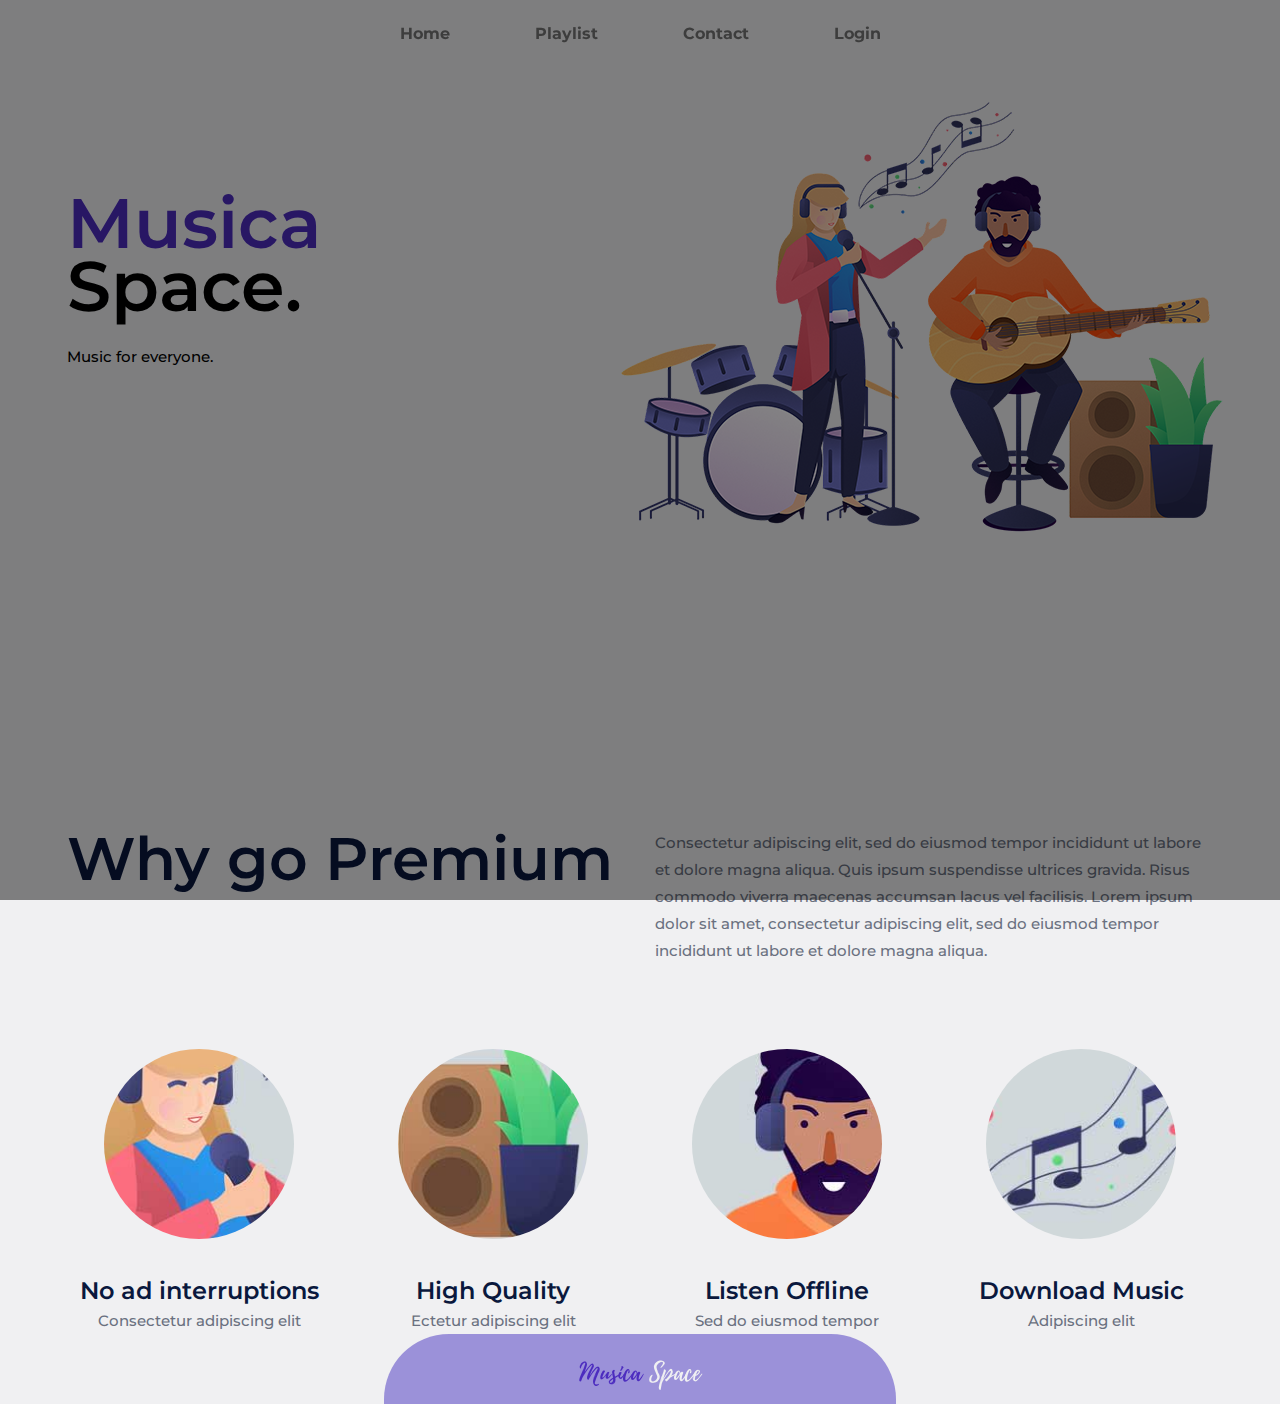
==== commit 541a2deb: "fix_home_contact" ====
--- a/musica_space/index.html
+++ b/musica_space/index.html
@@ -93,33 +93,9 @@
 					<div class="row">
 						<div class="col-lg-6">
 							<div class="hs-text">
-								<h2><span>Music</span> for everyone.</h2>
-								<p>Lorem ipsum dolor sit amet, consectetur adipiscing elit, sed do eiusmod tempor
-									incididunt ut labore et dolore magna aliqua. Quis ipsum suspendisse ultrices
-									gravida. </p>
-								<a href="#" class="site-btn">Download Now</a>
-								<a href="#" class="site-btn sb-c2">Start free trial</a>
-							</div>
-						</div>
-						<div class="col-lg-6">
-							<div class="hr-img">
-								<img src="img/hero-bg.png" alt="">
-							</div>
-						</div>
-					</div>
-				</div>
-			</div>
-			<div class="hs-item">
-				<div class="container">
-					<div class="row">
-						<div class="col-lg-6">
-							<div class="hs-text">
-								<h2><span>Listen </span> to new music.</h2>
-								<p>Lorem ipsum dolor sit amet, consectetur adipiscing elit, sed do eiusmod tempor
-									incididunt ut labore et dolore magna aliqua. Quis ipsum suspendisse ultrices
-									gravida. </p>
-								<a href="#" class="site-btn">Download Now</a>
-								<a href="#" class="site-btn sb-c2">Start free trial</a>
+								<h2><span>Musica</span> Space.</h2>
+								<p>Music for everyone. </p>
+								
 							</div>
 						</div>
 						<div class="col-lg-6">
--- a/musica_space/css/style.css
+++ b/musica_space/css/style.css
@@ -18,6 +18,19 @@
 	font-family: "Montserrat", sans-serif;
 	-webkit-font-smoothing: antialiased;
 	font-smoothing: antialiased;
+}
+
+
+html {
+    font-family: -apple-system, BlinkMacSystemFont, 'Segoe UI', Roboto, Oxygen, Ubuntu, Cantarell, 'Open Sans', 'Helvetica Neue', sans-serif;
+    scroll-behavior: smooth;
+    overflow-x: hidden;
+}
+
+
+
+body::-webkit-scrollbar {
+    display: none
 }
 
 h1,
@@ -350,11 +363,11 @@
 	-webkit-box-align: center;
 	-ms-flex-align: center;
 	align-items: center;
-	background: #0a183d;
+	background: #F0F0F2;
 }
 
 .hs-item h2 {
-	color: #fff;
+	color: #000000;
 	font-size: 70px;
 	margin-bottom: 25px;
 	line-height: 0.9;
@@ -364,11 +377,11 @@
 }
 
 .hs-item h2 span {
-	color: #fc0254;
+	color: #4C2CBF;
 }
 
 .hs-item p {
-	color: #ffffff;
+	color: #000000;
 	opacity: 0.6;
 	margin-bottom: 50px;
 	position: relative;
@@ -773,6 +786,24 @@
 Contact page
  -------------------*/
 
+ .contact-section{
+	margin-top: 65px;
+ }
+
+ .section-map{
+	 max-width: 100%;
+	 text-align: center;
+	 margin-bottom: 50px;
+ }
+
+ .map-1{
+	max-width: 100%
+ }
+
+ .map-1 iframe{
+	 width: 80%;
+ }
+
 .map {
 	height: 100%;
 	background: #ddd;
@@ -787,7 +818,8 @@
 }
 
 .contact-warp {
-	padding: 100px 53px 104px 78px;
+	padding: 50px 53px 0px 78px;
+	text-align: center;
 }
 
 .contact-warp p {
